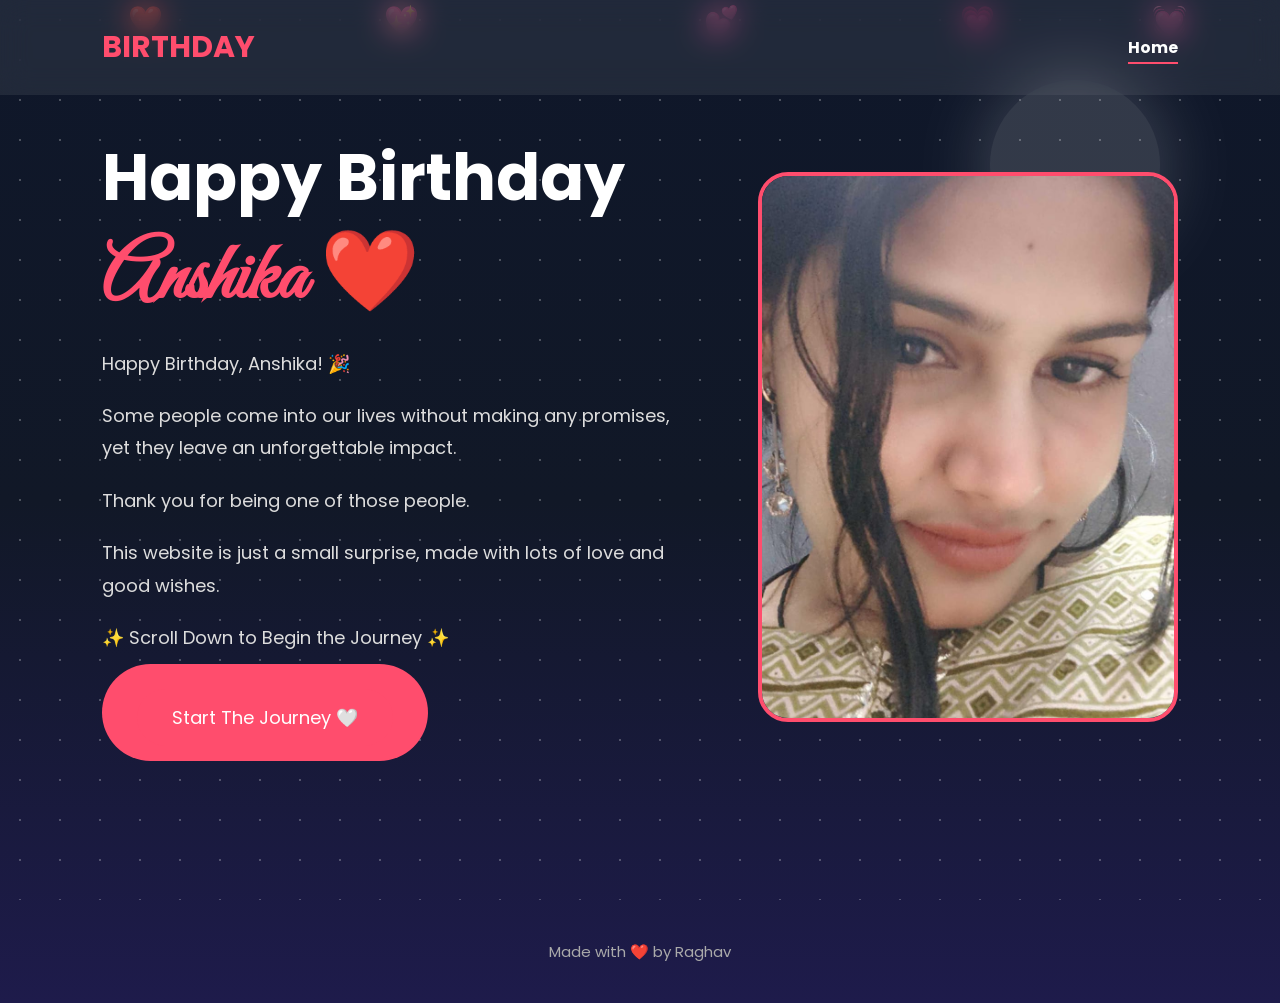
==== index.html @ 275c2b83 "Initial Commit" ====
<!DOCTYPE html>

<html>
    <head>
        <meta charset="UTF-8">
        <meta name="viewport" content="width=device-width, initial-scale=1.0">

        <title>BIRTHDAY SURPRISE</title>
        <link rel="stylesheet" href="style.css">

        <link rel="preconnect" href="https://fonts.googleapis.com">

        <link rel="preconnect" href="https://fonts.gstatic.com" crossorigin>

        <link href="https://fonts.googleapis.com/css2?family=Great+Vibes&family=Poppins:wght@300;400;600;700&display=swap" rel="stylesheet">
    </head>

    <body>
        <div id="progress-bar"></div>

        <div class="background">
            <div class="moon"></div>
            <div class="stars"></div>

            <div class="heart heart1">❤️</div>
            <div class="heart heart2">💖</div>
            <div class="heart heart3">💕</div>
            <div class="heart heart4">💗</div>
            <div class="heart heart5">💓</div>
        </div>
        <header>
            <nav class="navbar">

            <div class="logo">BIRTHDAY</div>
            <ul>
                <li><a href="index.html" class="active">Home</a></li>
                
            </ul>

            </nav> 
        </header>
        <section class="hero">

            <div class="hero-text">
                <h1>
                    Happy Birthday
                    <span>Anshika ❤️</span>
                </h1>

                <p>Happy Birthday, Anshika! 🎉</p>

                <p>Some people come into our lives without making any promises, yet they leave an unforgettable impact.</p>
                
                <p>Thank you for being one of those people.</p>

                <P>This website is just a small surprise, made with lots of love and good wishes.</P>

                <P>✨ Scroll Down to Begin the Journey ✨</P>
                <button id="surpriseBtn">
                    <a href="gallery.html" class="btn">
                        Start The Journey 🤍
                    </a>
                </button>

            </div>

            <div class="hero-image">
                <img src="images/anshika.jpeg" alt="My Best Friend">
            </div>
        </section>
        <footer>Made with ❤️ by Raghav</footer>
        <script src="script.js"></script>
        <script src="main.js"></script>
    </body>
</html>
---- style.css ----
*{
margin:0;
padding:0;
box-sizing:border-box;
font-family:'Poppins',sans-serif;
}

body{
animation:pageLoad .8s ease;

background:linear-gradient(180deg,#0f172a,#111827,#1e1b4b);

color:white;

overflow-x:hidden;

position:relative;

}   
.navbar{

display:flex;

justify-content:space-between;

align-items:center;

padding:25px 8%;

position:fixed;

width:100%;

top:0;

background:rgba(255,255,255,.08);

backdrop-filter:blur(15px);

z-index:1000;

}
.logo{

font-size:30px;

font-weight:bold;

color:#ff4d6d;

}
.navbar ul{

display:flex;

list-style:none;

gap:30px;

}
.navbar a{

text-decoration:none;

color:white;

transition:.3s;

}

.navbar a:hover{

color:#ff4d6d;

}
.hero{

display:flex;

justify-content:space-between;

align-items:center;

min-height:100vh;

padding:120px 8%;

}
.hero-text{

width:55%;

}
.hero h1{

font-size:65px;

line-height:1.2;

}
.hero span{

display:block;

font-family:'Great Vibes',cursive;

font-size:80px;

color:#ff4d6d;

margin-top:15px;

}
.hero p{

margin-top:20px;

font-size:18px;

line-height:1.8;

color:#ddd;

}
.btn,
button{
    display:inline-block;
    text-decoration:none;
    margin-top:10px;
    padding:15px 35px;
    font-size:18px;
    border:none;
    border-radius:50px;
    background:#ff4d6d;
    color:white;
    cursor:pointer;
    transition:.4s;
}
button:hover{

transform:translateY(-5px);

box-shadow:0 0 30px #ff4d6d;

}
.hero-image img{

width:420px;

height:550px;

object-fit:cover;

border-radius:30px;

border:4px solid #ff4d6d;

transition:.5s;

}

.hero-image img:hover{

transform:scale(1.04);

}
.background{

position:fixed;

top:0;

left:0;

width:100%;

height:100%;

overflow:hidden;

z-index:-1;

}
.stars{

position:absolute;

width:100%;

height:100%;

background-image:
radial-gradient(white 1px, transparent 1px);

background-size:40px 40px;

opacity:.25;

animation:twinkle 4s infinite alternate;

}
@keyframes twinkle{

from{

opacity:.15;

}

to{

opacity:.4;

}

}
.heart{

position:absolute;

font-size:28px;

animation:float 12s linear infinite;

opacity:.6;

}
.heart1{

left:10%;

animation-delay:0s;

}

.heart2{

left:30%;

animation-delay:3s;

}

.heart3{

left:55%;

animation-delay:6s;

}

.heart4{

left:75%;

animation-delay:9s;

}

.heart5{

left:90%;

animation-delay:12s;

}
@keyframes float{

0%{

transform:translateY(100vh) rotate(0deg);

}

100%{

transform:translateY(-150px) rotate(360deg);

}

}
.moon{

position:absolute;

top:80px;

right:120px;

width:170px;

height:170px;

background:#fff;

border-radius:50%;

box-shadow:
0 0 50px white,
0 0 100px #fff;

opacity:.15;

}
.hero{

animation:showHero 1.5s ease;

}
@keyframes showHero{

0%{

opacity:0;

transform:translateY(80px);

}

100%{

opacity:1;

transform:translateY(0);

}

}
button{

animation:pulse 2s infinite;

}
@keyframes pulse{

0%{

box-shadow:0 0 0 rgba(255,77,109,.5);

}

50%{

box-shadow:0 0 40px rgba(255,77,109,.9);

}

100%{

box-shadow:0 0 0 rgba(255,77,109,.5);

}

}
#lightbox{

position:fixed;

top:0;

left:0;

width:100%;

height:100%;

background:rgba(0,0,0,.9);

display:none;

justify-content:center;

align-items:center;

z-index:9999;

}
#lightbox img{

max-width:80%;

max-height:80%;

border-radius:25px;

}
.active{
    color:#ff4d6d;
    font-weight:700;
    position:relative;
}

.active::after{
    content:"";
    position:absolute;
    left:0;
    bottom:-5px;
    width:100%;
    height:2px;
    background:#ff4d6d;
}
@keyframes pageLoad{

from{

opacity:0;

transform:translateY(30px);

}

to{

opacity:1;

transform:translateY(0);

}
}
#progress-bar{

position:fixed;

top:0;

left:0;

height:4px;

width:0;

background:#ff4d6d;

z-index:99999;

}
footer{

padding:40px;

text-align:center;

color:#aaa;

font-size:15px;

}
@media(max-width:768px){

.hero{

flex-direction:column;

text-align:center;

}

.hero-text{

width:100%;

}

.hero-image img{

width:280px;

margin-top:40px;

}

.gallery-grid{

grid-template-columns:1fr;

}

.navbar{

flex-direction:column;

gap:20px;

}

}
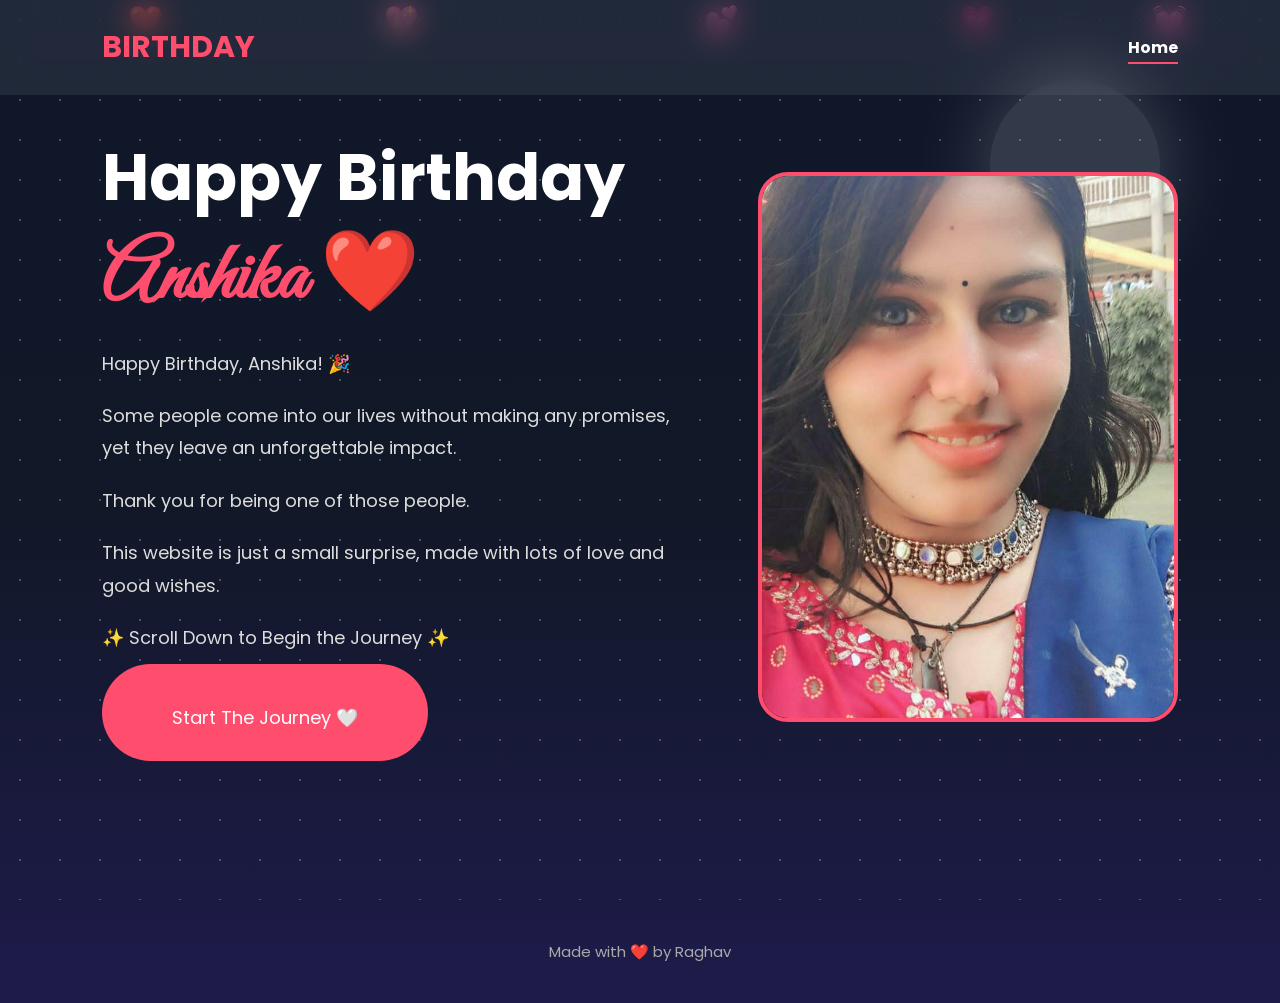
==== commit a8e00831: "Updated birthday website" ====
--- a/index.html
+++ b/index.html
@@ -65,7 +65,7 @@
             </div>
 
             <div class="hero-image">
-                <img src="images/anshika.jpeg" alt="My Best Friend">
+                <img src="images/anshika2.jpeg" alt="My Best Friend">
             </div>
         </section>
         <footer>Made with ❤️ by Raghav</footer>
